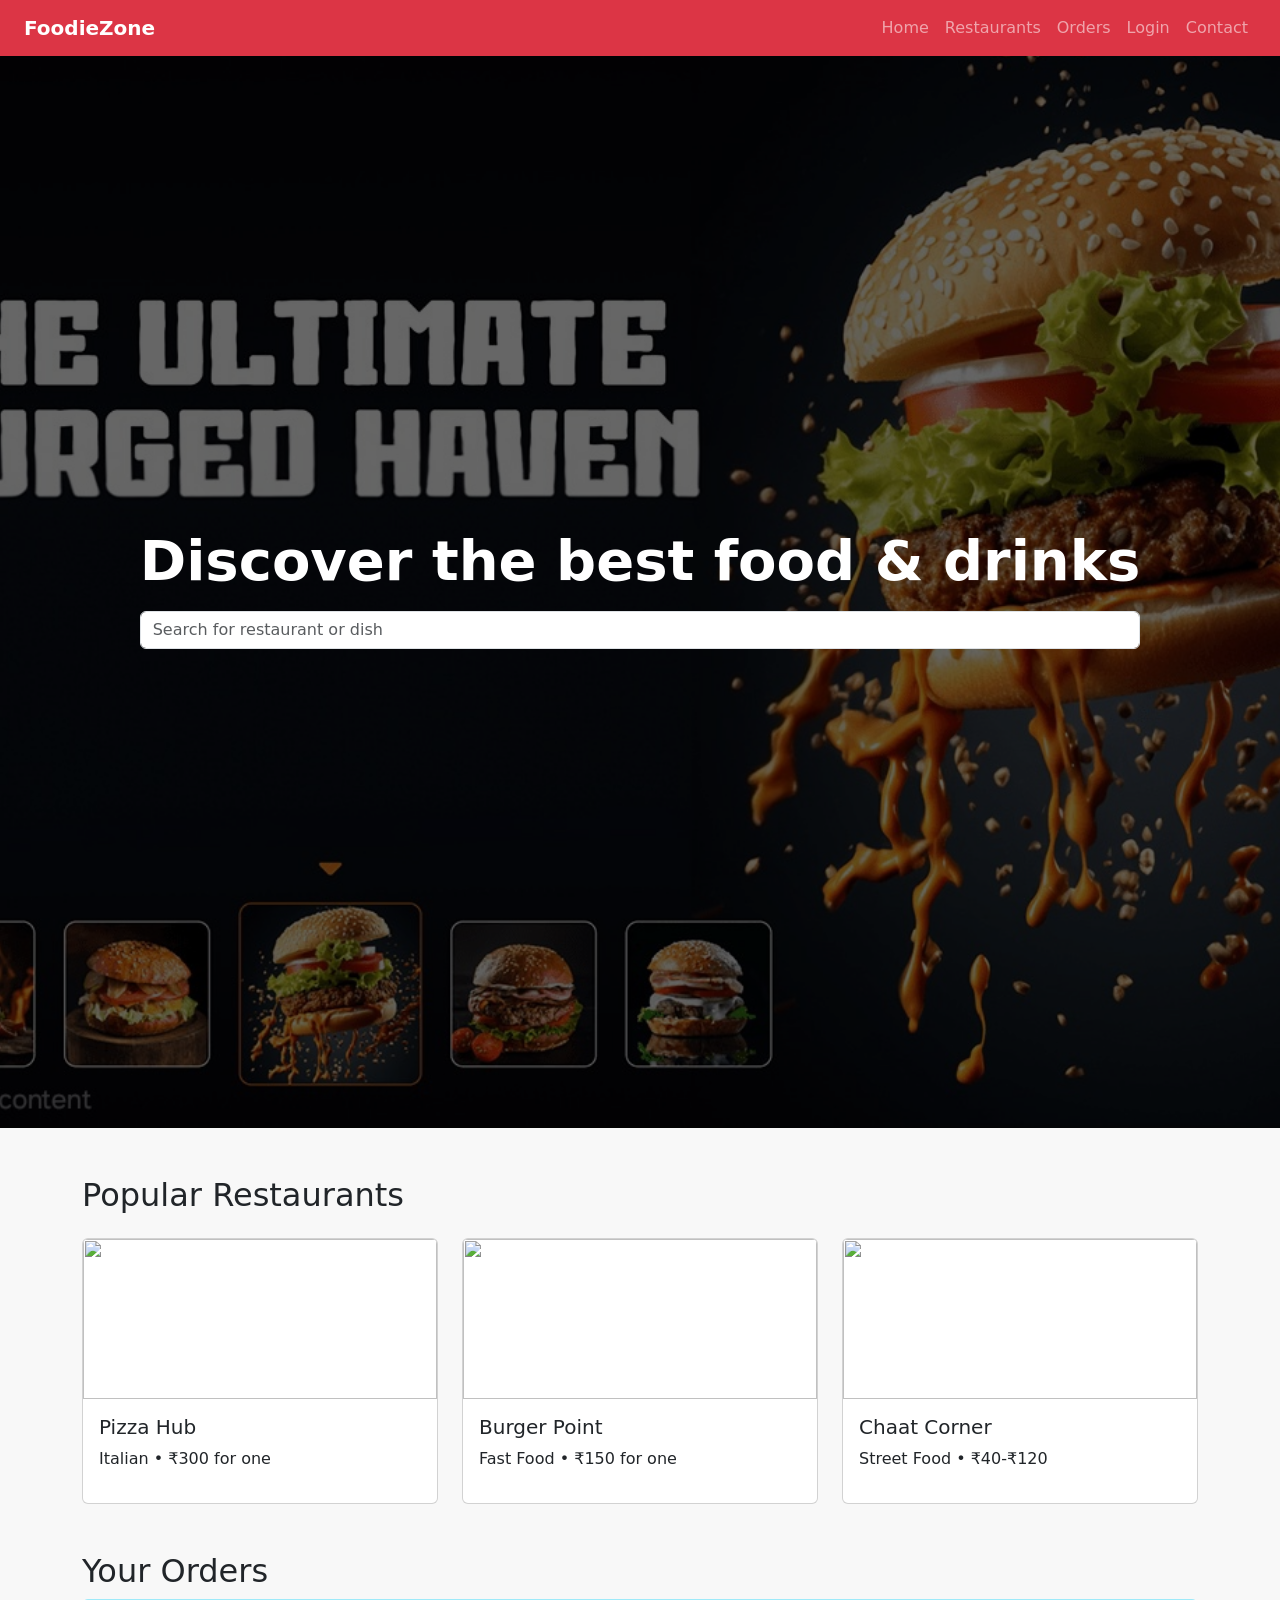
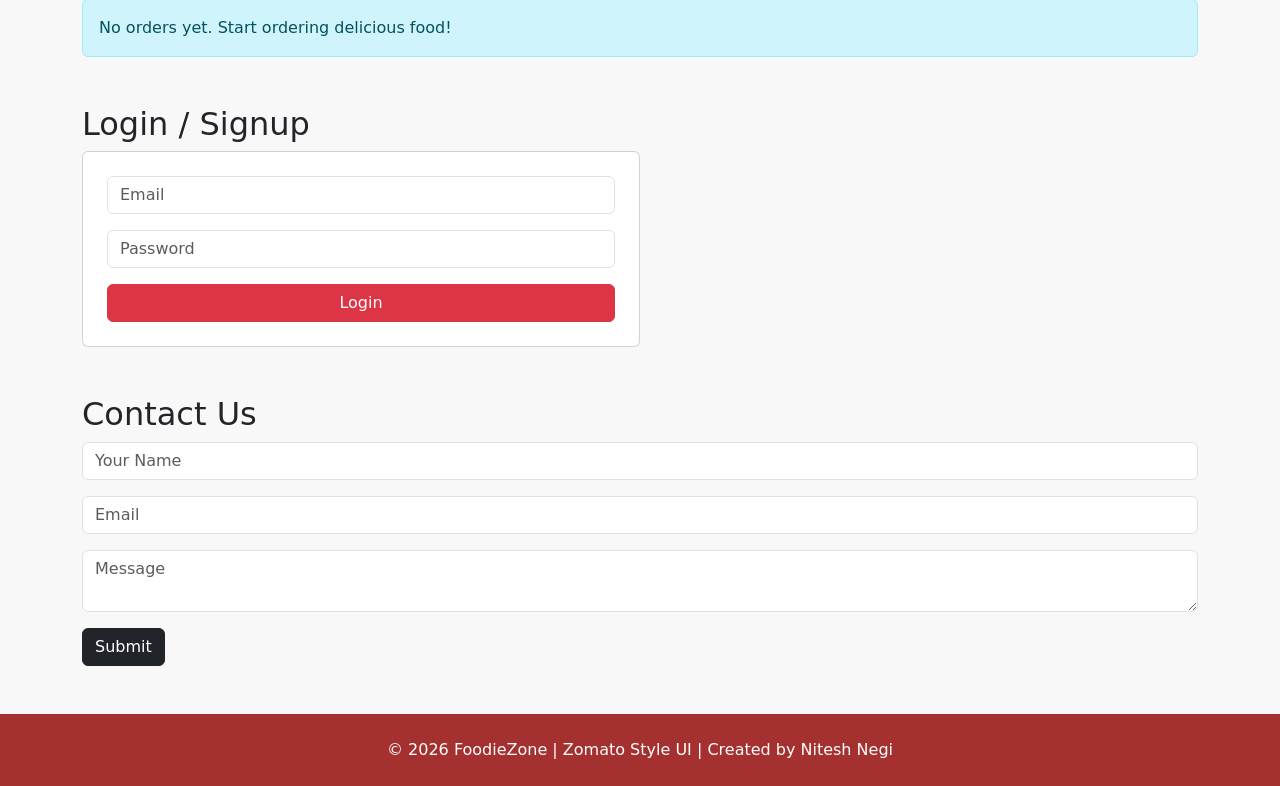
==== index.html @ a003821c "first commit" ====
<!DOCTYPE html>
<html lang="en">
<head>
  <meta charset="UTF-8" />
  <meta name="viewport" content="width=device-width, initial-scale=1.0" />
  <title>Zomato Style Food App | foodbynitesh</title>

  <link href="https://cdn.jsdelivr.net/npm/bootstrap@5.3.2/dist/css/bootstrap.min.css" rel="stylesheet">

  <style>
    body{
      background:#f8f8f8;
    }

    .hero{
      background:url('./herobackground.jpg') center/cover no-repeat;
      height:120vh;
      color:white;
    }

    .overlay{
      background:rgba(0,0,0,0.6);
      height:100%;
    }

    .restaurant-card img{
      height:160px;
      object-fit:cover;
    }

    footer{
      background:#a53030;
      color:#fff;
    }
  </style>
</head>

<body>

<!-- NAVBAR -->
<nav class="navbar navbar-expand-lg navbar-dark bg-danger px-4 fixed-top">
  <a class="navbar-brand fw-bold" href="#home">FoodieZone</a>

  <ul class="navbar-nav ms-auto">
    <li class="nav-item"><a class="nav-link" href="#home">Home</a></li>
    <li class="nav-item"><a class="nav-link" href="#restaurants">Restaurants</a></li>
    <li class="nav-item"><a class="nav-link" href="#orders">Orders</a></li>
    <li class="nav-item"><a class="nav-link" href="#login">Login</a></li>
    <li class="nav-item"><a class="nav-link" href="#contact">Contact</a></li>
  </ul>
</nav>

<!-- HERO -->
<section id="home" class="hero mt-5">
  <div class="overlay d-flex align-items-center justify-content-center text-center">
    <div>
      <h1 class="display-4 fw-bold">Discover the best food & drinks</h1>
      <input class="form-control mt-3" placeholder="Search for restaurant or dish">
    </div>
  </div>
</section>

<!-- RESTAURANTS -->
<section id="restaurants" class="container my-5">
  <h2 class="mb-4">Popular Restaurants</h2>

  <div class="row g-4">

    <!-- Pizza -->
    <div class="col-md-4">
      <div class="card restaurant-card">
        <img src="https://images.unsplash.com/photo-1565299624946-b28f40a0ae38" class="card-img-top">
        <div class="card-body">
          <h5>Pizza Hub</h5>
          <p>Italian • ₹300 for one</p>
        </div>
      </div>
    </div>

    <!-- Burger -->
    <div class="col-md-4">
      <div class="card restaurant-card">
        <img src="https://images.unsplash.com/photo-1550547660-d9450f859349" class="card-img-top">
        <div class="card-body">
          <h5>Burger Point</h5>
          <p>Fast Food • ₹150 for one</p>
        </div>
      </div>
    </div>

    <!-- NEW: CHAAT -->
    <div class="col-md-4">
      <div class="card restaurant-card">
        <img src="https://images.pexels.com/photos/1640777/pexels-photo-1640777.jpeg?auto=compress&cs=tinysrgb&w=800" class="card-img-top">
        <div class="card-body">
          <h5>Chaat Corner</h5>
          <p>Street Food • ₹40-₹120</p>
        </div>
      </div>
    </div>

  </div>
</section>

<!-- ORDERS -->
<section id="orders" class="container my-5">
  <h2>Your Orders</h2>
  <div class="alert alert-info">No orders yet. Start ordering delicious food!</div>
</section>

<!-- LOGIN -->
<section id="login" class="container my-5">
  <h2>Login / Signup</h2>
  <div class="card p-4 col-md-6">
    <input class="form-control mb-3" placeholder="Email">
    <input class="form-control mb-3" type="password" placeholder="Password">
    <button class="btn btn-danger">Login</button>
  </div>
</section>

<!-- CONTACT -->
<section id="contact" class="container my-5">
  <h2>Contact Us</h2>
  <input class="form-control mb-3" placeholder="Your Name">
  <input class="form-control mb-3" placeholder="Email">
  <textarea class="form-control mb-3" placeholder="Message"></textarea>
  <button class="btn btn-dark">Submit</button>
</section>

<!-- FOOTER -->
<footer class="text-center p-4">
  © 2026 FoodieZone | Zomato Style UI | Created by Nitesh Negi
</footer>

<script src="https://cdn.jsdelivr.net/npm/bootstrap@5.3.2/dist/js/bootstrap.bundle.min.js"></script>

</body>
</html>
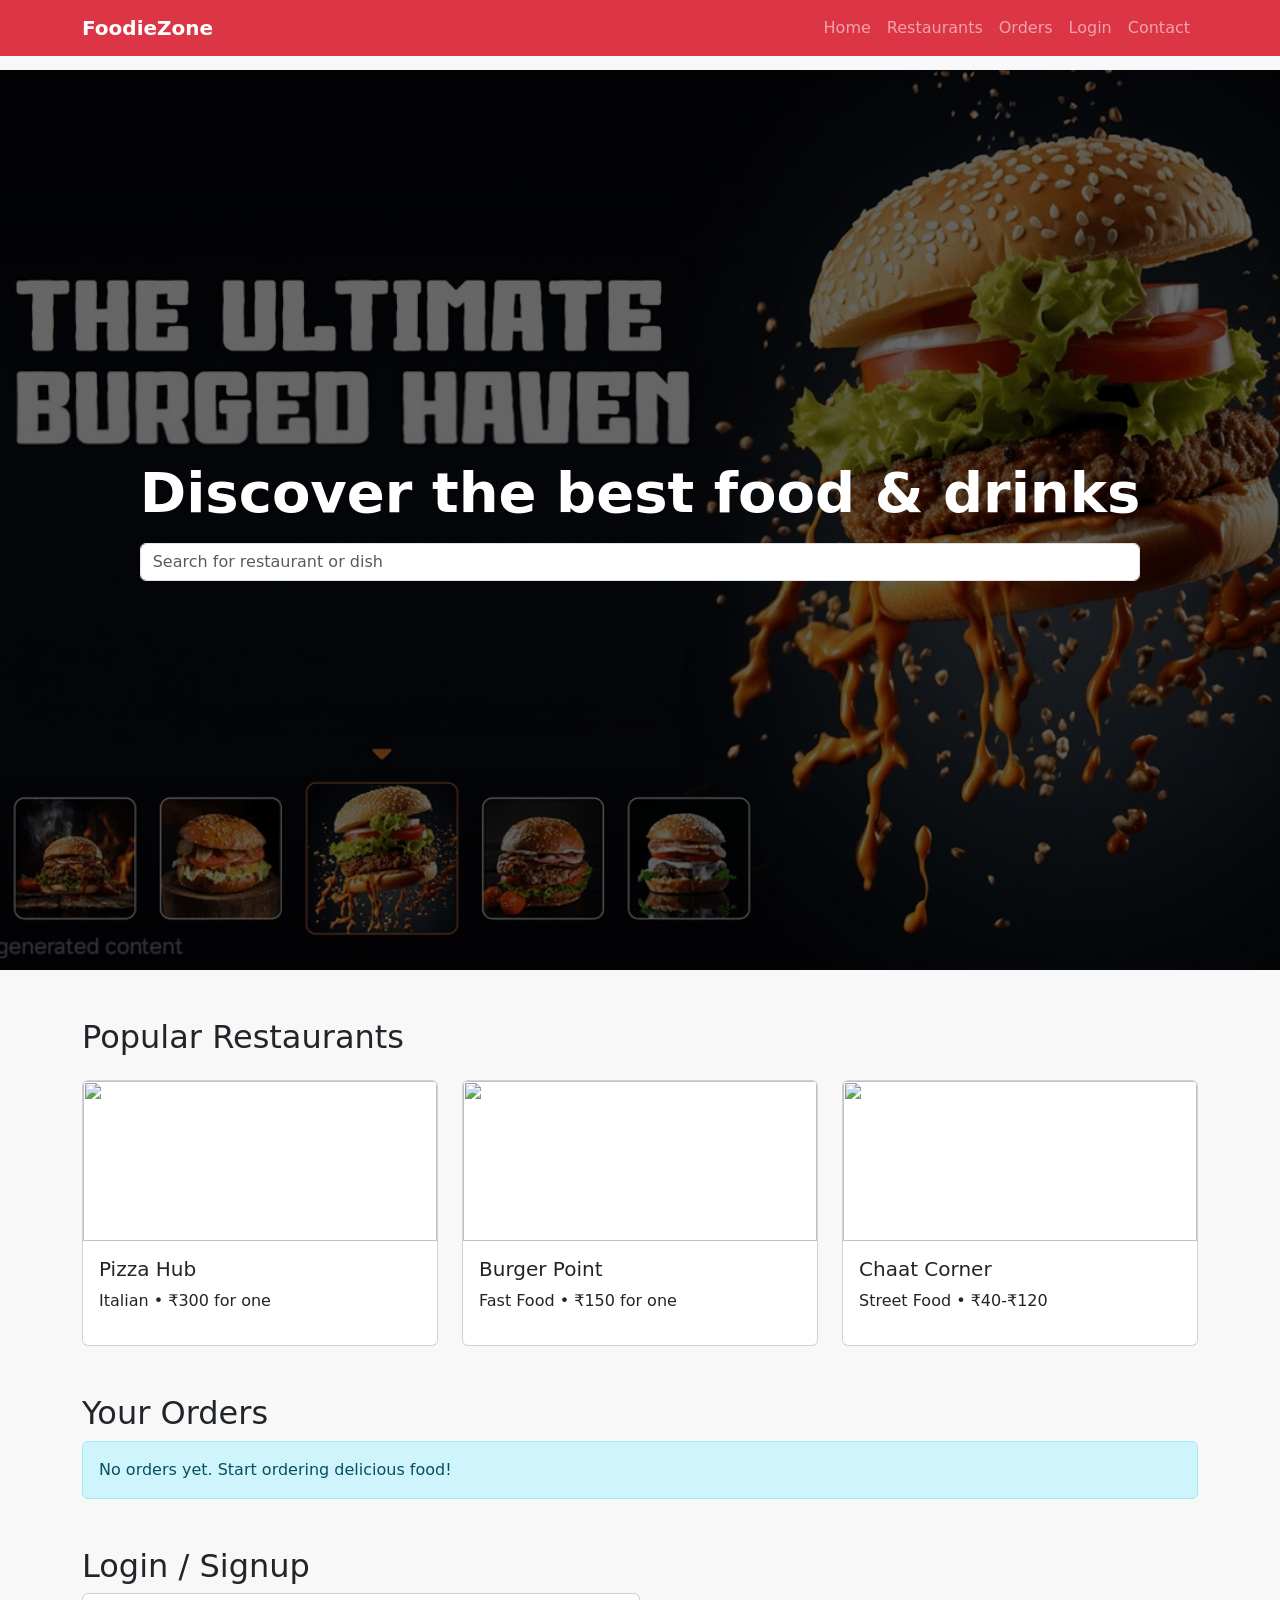
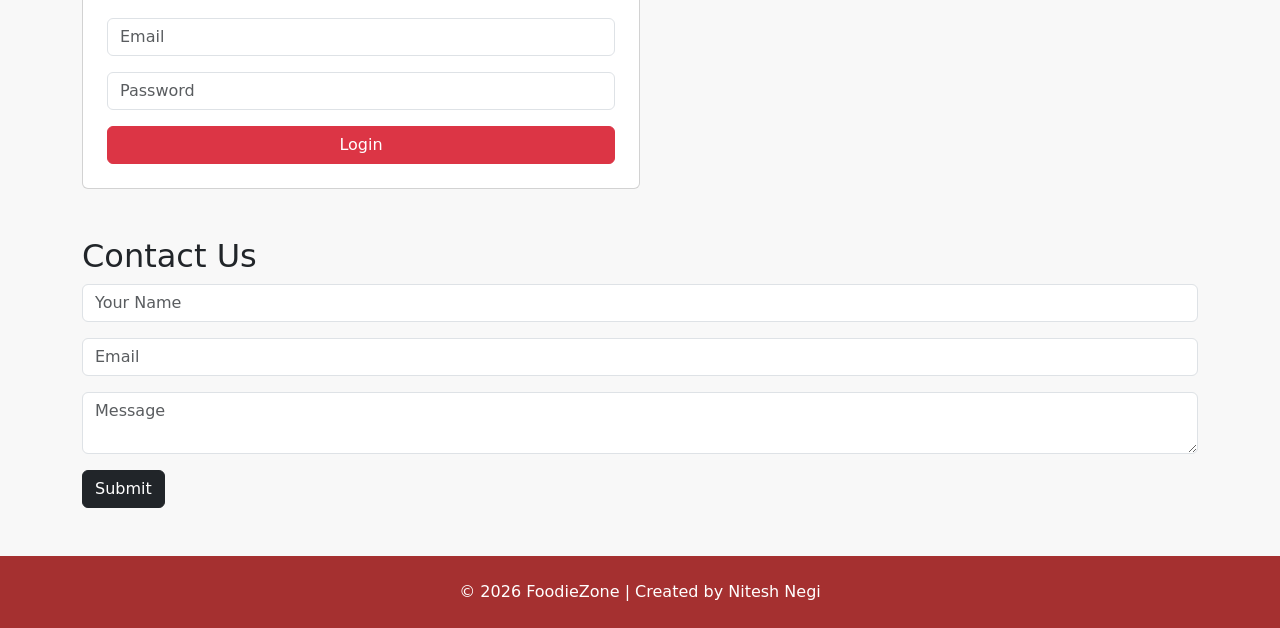
==== commit 79944e7e: "updated css and hero fix" ====
--- a/index.html
+++ b/index.html
@@ -2,19 +2,21 @@
 <html lang="en">
 <head>
   <meta charset="UTF-8" />
-  <meta name="viewport" content="width=device-width, initial-scale=1.0" />
-  <title>Zomato Style Food App | foodbynitesh</title>
+  <meta name="viewport" content="width=device-width, initial-scale=1.0"/>
+  <title>FoodieZone | Zomato Style</title>
 
+  <!-- BOOTSTRAP -->
   <link href="https://cdn.jsdelivr.net/npm/bootstrap@5.3.2/dist/css/bootstrap.min.css" rel="stylesheet">
 
   <style>
     body{
       background:#f8f8f8;
+      padding-top:70px; /* navbar fix */
     }
 
     .hero{
       background:url('./herobackground.jpg') center/cover no-repeat;
-      height:120vh;
+      height:100vh;
       color:white;
     }
 
@@ -37,21 +39,31 @@
 
 <body>
 
-<!-- NAVBAR -->
-<nav class="navbar navbar-expand-lg navbar-dark bg-danger px-4 fixed-top">
-  <a class="navbar-brand fw-bold" href="#home">FoodieZone</a>
+<!-- ✅ NAVBAR FIXED -->
+<nav class="navbar navbar-expand-lg navbar-dark bg-danger fixed-top">
+  <div class="container">
 
-  <ul class="navbar-nav ms-auto">
-    <li class="nav-item"><a class="nav-link" href="#home">Home</a></li>
-    <li class="nav-item"><a class="nav-link" href="#restaurants">Restaurants</a></li>
-    <li class="nav-item"><a class="nav-link" href="#orders">Orders</a></li>
-    <li class="nav-item"><a class="nav-link" href="#login">Login</a></li>
-    <li class="nav-item"><a class="nav-link" href="#contact">Contact</a></li>
-  </ul>
+    <a class="navbar-brand fw-bold" href="#home">FoodieZone</a>
+
+    <button class="navbar-toggler" type="button" data-bs-toggle="collapse" data-bs-target="#navMenu">
+      <span class="navbar-toggler-icon"></span>
+    </button>
+
+    <div class="collapse navbar-collapse" id="navMenu">
+      <ul class="navbar-nav ms-auto">
+        <li class="nav-item"><a class="nav-link" href="#home">Home</a></li>
+        <li class="nav-item"><a class="nav-link" href="#restaurants">Restaurants</a></li>
+        <li class="nav-item"><a class="nav-link" href="#orders">Orders</a></li>
+        <li class="nav-item"><a class="nav-link" href="#login">Login</a></li>
+        <li class="nav-item"><a class="nav-link" href="#contact">Contact</a></li>
+      </ul>
+    </div>
+
+  </div>
 </nav>
 
-<!-- HERO -->
-<section id="home" class="hero mt-5">
+<!-- ✅ HERO -->
+<section id="home" class="hero">
   <div class="overlay d-flex align-items-center justify-content-center text-center">
     <div>
       <h1 class="display-4 fw-bold">Discover the best food & drinks</h1>
@@ -60,13 +72,12 @@
   </div>
 </section>
 
-<!-- RESTAURANTS -->
+<!-- ✅ RESTAURANTS -->
 <section id="restaurants" class="container my-5">
   <h2 class="mb-4">Popular Restaurants</h2>
 
   <div class="row g-4">
 
-    <!-- Pizza -->
     <div class="col-md-4">
       <div class="card restaurant-card">
         <img src="https://images.unsplash.com/photo-1565299624946-b28f40a0ae38" class="card-img-top">
@@ -77,7 +88,6 @@
       </div>
     </div>
 
-    <!-- Burger -->
     <div class="col-md-4">
       <div class="card restaurant-card">
         <img src="https://images.unsplash.com/photo-1550547660-d9450f859349" class="card-img-top">
@@ -88,10 +98,9 @@
       </div>
     </div>
 
-    <!-- NEW: CHAAT -->
     <div class="col-md-4">
       <div class="card restaurant-card">
-        <img src="https://images.pexels.com/photos/1640777/pexels-photo-1640777.jpeg?auto=compress&cs=tinysrgb&w=800" class="card-img-top">
+        <img src="https://images.pexels.com/photos/1640777/pexels-photo-1640777.jpeg" class="card-img-top">
         <div class="card-body">
           <h5>Chaat Corner</h5>
           <p>Street Food • ₹40-₹120</p>
@@ -102,13 +111,13 @@
   </div>
 </section>
 
-<!-- ORDERS -->
+<!-- ✅ ORDERS -->
 <section id="orders" class="container my-5">
   <h2>Your Orders</h2>
   <div class="alert alert-info">No orders yet. Start ordering delicious food!</div>
 </section>
 
-<!-- LOGIN -->
+<!-- ✅ LOGIN -->
 <section id="login" class="container my-5">
   <h2>Login / Signup</h2>
   <div class="card p-4 col-md-6">
@@ -118,7 +127,7 @@
   </div>
 </section>
 
-<!-- CONTACT -->
+<!-- ✅ CONTACT -->
 <section id="contact" class="container my-5">
   <h2>Contact Us</h2>
   <input class="form-control mb-3" placeholder="Your Name">
@@ -127,11 +136,12 @@
   <button class="btn btn-dark">Submit</button>
 </section>
 
-<!-- FOOTER -->
+<!-- ✅ FOOTER -->
 <footer class="text-center p-4">
-  © 2026 FoodieZone | Zomato Style UI | Created by Nitesh Negi
+  © 2026 FoodieZone | Created by Nitesh Negi
 </footer>
 
+<!-- BOOTSTRAP JS -->
 <script src="https://cdn.jsdelivr.net/npm/bootstrap@5.3.2/dist/js/bootstrap.bundle.min.js"></script>
 
 </body>
